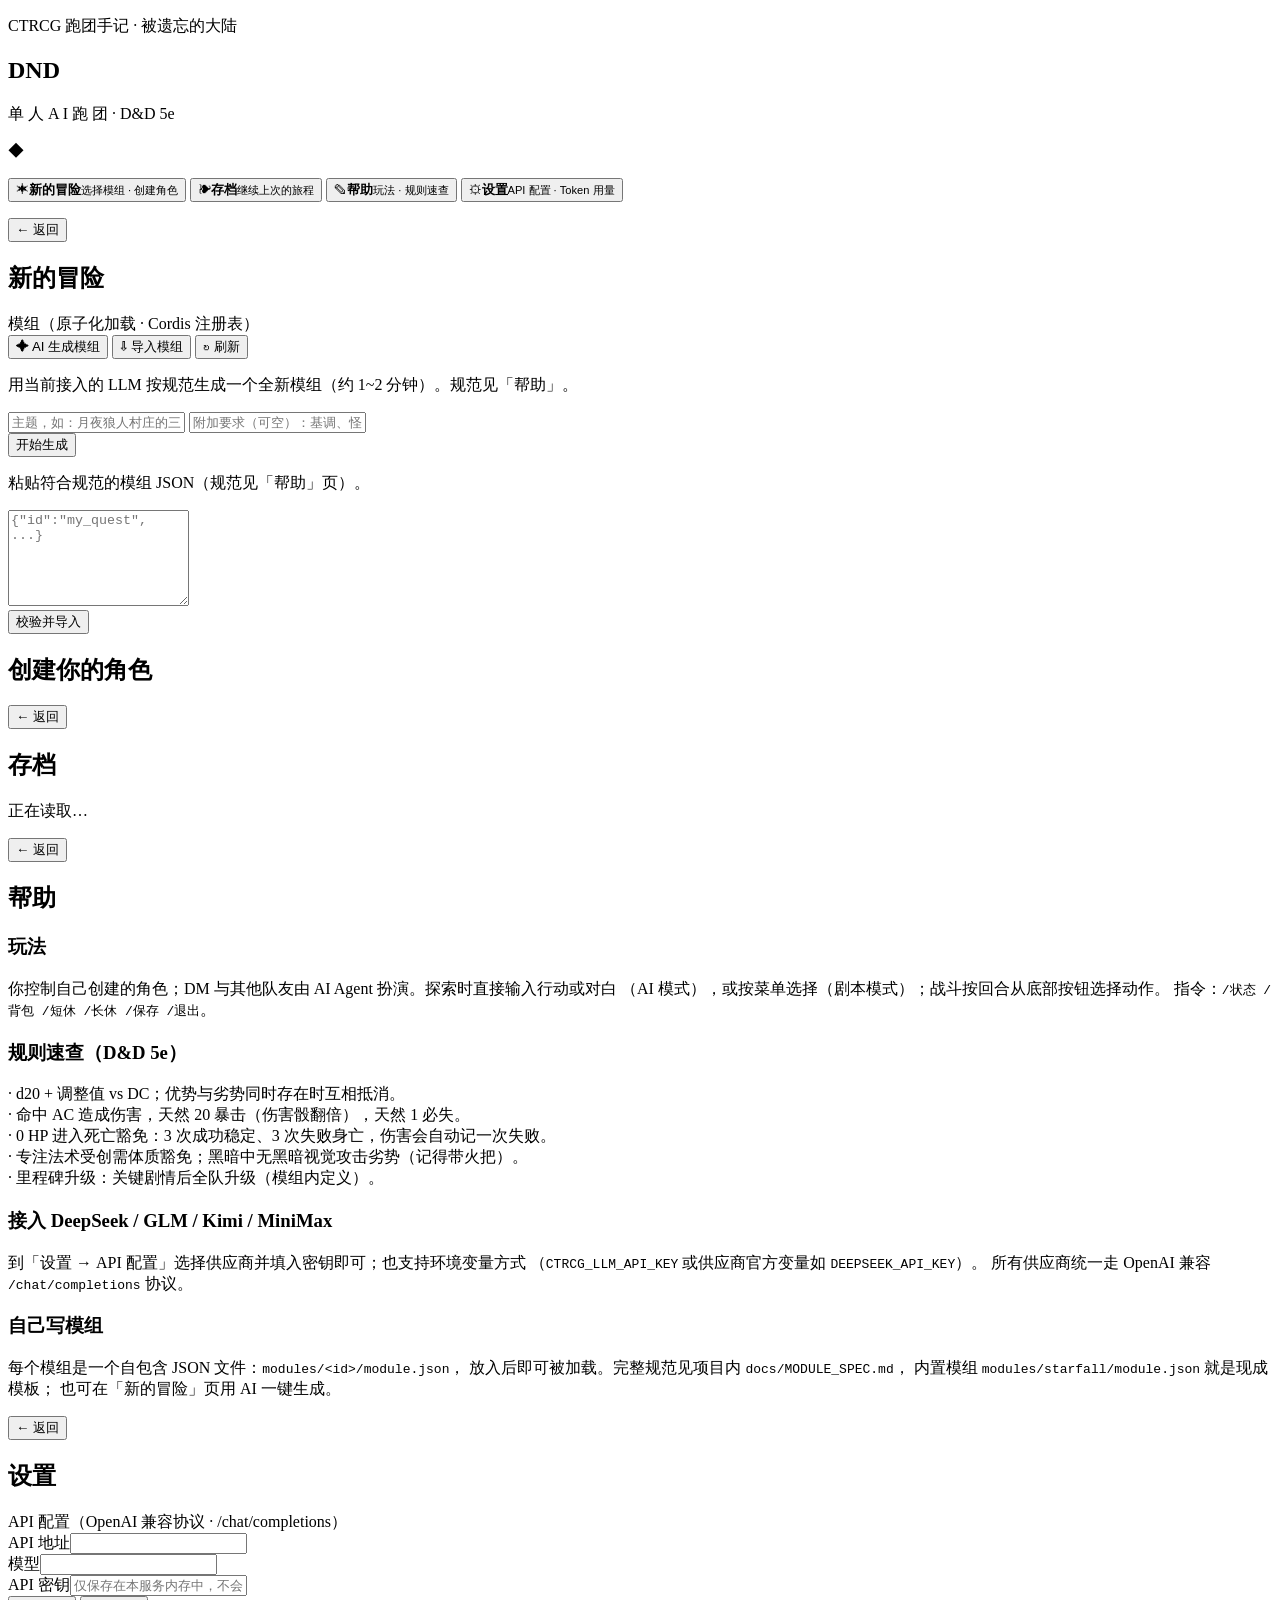
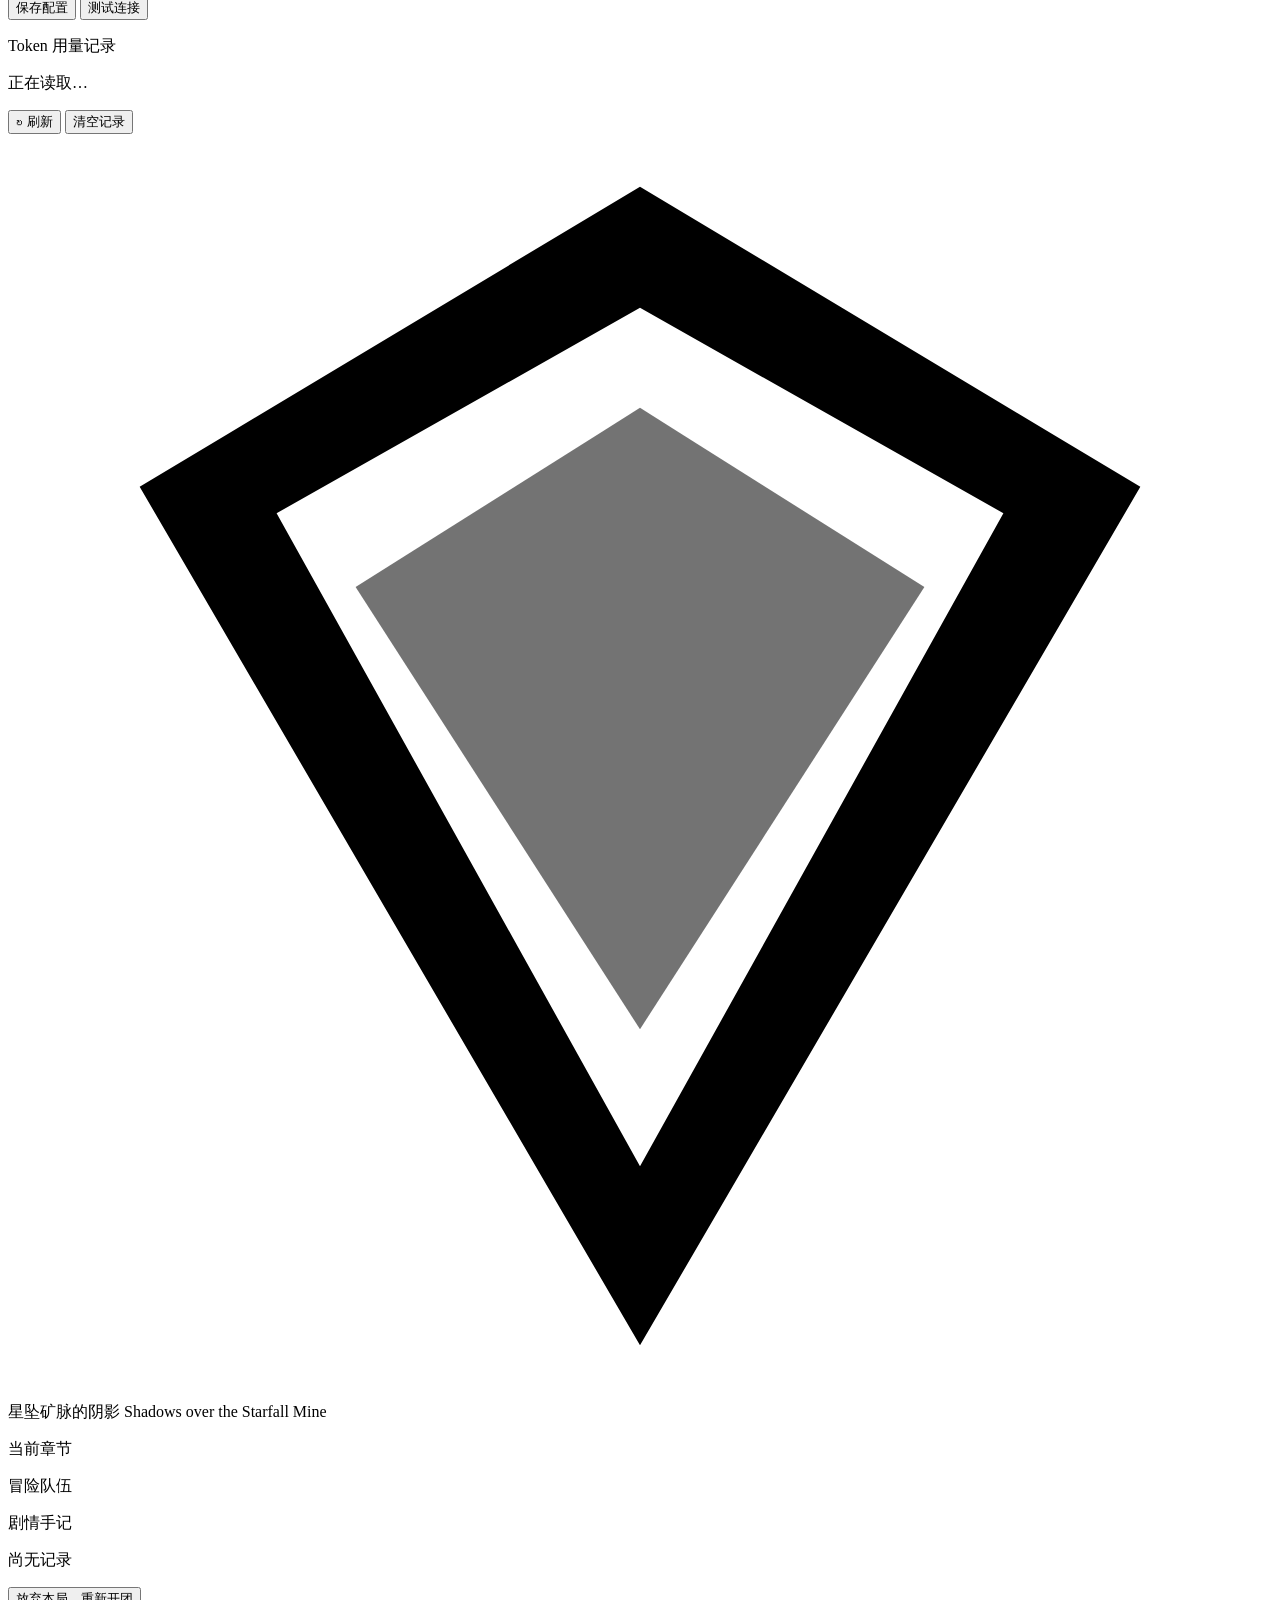
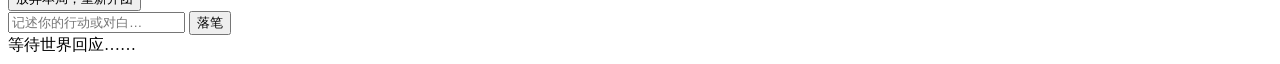
==== ctrcg/web/static/index.html @ 6c973ced "CTRCG 单人 AI 跑团：完整 D&D 5e 规则引擎 + 双预置剧本 规则引擎（ctrcg/rules/，按 SRD 5.1 / PHB 2014 完整机制实现）： - 完整动作经济：动作 + " ====
<!DOCTYPE html>
<html lang="zh-CN">
<head>
<meta charset="utf-8">
<meta name="viewport" content="width=device-width, initial-scale=1">
<title>DND · 星坠矿脉的阴影 · CTRCG 跑团手记</title>
<link rel="icon" href="data:image/svg+xml,%3Csvg xmlns='http://www.w3.org/2000/svg' viewBox='0 0 24 24'%3E%3Cpath fill='%23b08a3e' d='M12 1L2 6.5 12 23l10-16.5L12 1z'/%3E%3C/svg%3E">
<link rel="stylesheet" href="/static/app.css">
</head>
<body>

<!-- ═══════════════ 开始页：主页 / 新的冒险 / 存档 / 帮助 / 设置 ═══════════════ -->
<div id="start-screen">

  <!-- 主页 -->
  <section id="view-home" class="start-view">
    <div class="home-head">
      <p class="home-kicker">CTRCG 跑团手记 · 被遗忘的大陆</p>
      <h1 class="dnd-logo" aria-label="DND">D<span class="dnd-n">N</span>D</h1>
      <p class="home-sub">单 人 A I 跑 团 · D&amp;D 5e</p>
      <p class="home-rule"><span>◆</span></p>
    </div>
    <nav class="home-menu">
      <button class="home-btn" data-view="new">
        <span class="hb-icon">✶</span><b>新的冒险</b><small>选择模组 · 创建角色</small>
      </button>
      <button class="home-btn" data-view="saves">
        <span class="hb-icon">❧</span><b>存档</b><small>继续上次的旅程</small>
      </button>
      <button class="home-btn" data-view="help">
        <span class="hb-icon">✎</span><b>帮助</b><small>玩法 · 规则速查</small>
      </button>
      <button class="home-btn" data-view="settings">
        <span class="hb-icon">⚙</span><b>设置</b><small>API 配置 · Token 用量</small>
      </button>
    </nav>
    <p class="home-foot" id="home-status"></p>
  </section>

  <!-- 新的冒险 -->
  <section id="view-new" class="start-view panel hidden">
    <div class="panel-nav"><button class="btn ghost back-home">← 返回</button>
      <h2 class="panel-title">新的冒险</h2><span class="panel-nav-sp"></span></div>

    <div class="field">
      <label>模组（原子化加载 · Cordis 注册表）</label>
      <div id="module-list" class="module-list"></div>
      <div class="row-btns">
        <button class="btn ghost" id="btn-gen-module">✦ AI 生成模组</button>
        <button class="btn ghost" id="btn-import-module">⇩ 导入模组</button>
        <button class="btn ghost" id="btn-refresh-modules">↻ 刷新</button>
      </div>
      <div id="gen-form" class="subform hidden">
        <p class="hint">用当前接入的 LLM 按规范生成一个全新模组（约 1~2 分钟）。规范见「帮助」。</p>
        <input type="text" id="gen-theme" placeholder="主题，如：月夜狼人村庄的三幕恐怖故事">
        <input type="text" id="gen-hints" placeholder="附加要求（可空）：基调、怪物、结局倾向…">
        <div class="row-btns"><button class="btn solid" id="gen-go">开始生成</button></div>
        <p class="hint" id="gen-msg"></p>
      </div>
      <div id="import-form" class="subform hidden">
        <p class="hint">粘贴符合规范的模组 JSON（规范见「帮助」页）。</p>
        <textarea id="import-json" rows="6" placeholder='{"id":"my_quest", ...}'></textarea>
        <div class="row-btns"><button class="btn solid" id="import-go">校验并导入</button></div>
        <p class="hint" id="import-msg"></p>
      </div>
    </div>

    <div class="divider"></div>
    <h2 class="panel-title">创建你的角色</h2>
    <div id="create-form"></div>
  </section>

  <!-- 存档 -->
  <section id="view-saves" class="start-view panel hidden">
    <div class="panel-nav"><button class="btn ghost back-home">← 返回</button>
      <h2 class="panel-title">存档</h2><span class="panel-nav-sp"></span></div>
    <div id="saves-body"><p class="hint">正在读取…</p></div>
  </section>

  <!-- 帮助 -->
  <section id="view-help" class="start-view panel hidden">
    <div class="panel-nav"><button class="btn ghost back-home">← 返回</button>
      <h2 class="panel-title">帮助</h2><span class="panel-nav-sp"></span></div>
    <div class="help-body">
      <h3>玩法</h3>
      <p>你控制自己创建的角色；DM 与其他队友由 AI Agent 扮演。探索时直接输入行动或对白
      （AI 模式），或按菜单选择（剧本模式）；战斗按回合从底部按钮选择动作。
      指令：<code>/状态 /背包 /短休 /长休 /保存 /退出</code>。</p>
      <h3>规则速查（D&amp;D 5e）</h3>
      <p>· d20 + 调整值 vs DC；优势与劣势同时存在时互相抵消。<br>
      · 命中 AC 造成伤害，天然 20 暴击（伤害骰翻倍），天然 1 必失。<br>
      · 0 HP 进入死亡豁免：3 次成功稳定、3 次失败身亡，伤害会自动记一次失败。<br>
      · 专注法术受创需体质豁免；黑暗中无黑暗视觉攻击劣势（记得带火把）。<br>
      · 里程碑升级：关键剧情后全队升级（模组内定义）。</p>
      <h3>接入 DeepSeek / GLM / Kimi / MiniMax</h3>
      <p>到「设置 → API 配置」选择供应商并填入密钥即可；也支持环境变量方式
      （<code>CTRCG_LLM_API_KEY</code> 或供应商官方变量如 <code>DEEPSEEK_API_KEY</code>）。
      所有供应商统一走 OpenAI 兼容 <code>/chat/completions</code> 协议。</p>
      <h3>自己写模组</h3>
      <p>每个模组是一个自包含 JSON 文件：<code>modules/&lt;id&gt;/module.json</code>，
      放入后即可被加载。完整规范见项目内 <code>docs/MODULE_SPEC.md</code>，
      内置模组 <code>modules/starfall/module.json</code> 就是现成模板；
      也可在「新的冒险」页用 AI 一键生成。</p>
    </div>
  </section>

  <!-- 设置 -->
  <section id="view-settings" class="start-view panel hidden">
    <div class="panel-nav"><button class="btn ghost back-home">← 返回</button>
      <h2 class="panel-title">设置</h2><span class="panel-nav-sp"></span></div>

    <div class="field">
      <label>API 配置（OpenAI 兼容协议 · /chat/completions）</label>
      <div id="provider-cards" class="card-row"></div>
      <div class="settings-grid">
        <div><label class="mini">API 地址</label><input type="text" id="set-base"></div>
        <div><label class="mini">模型</label><input type="text" id="set-model" list="model-list">
          <datalist id="model-list"></datalist></div>
        <div><label class="mini">API 密钥</label><input type="password" id="set-key"
          placeholder="仅保存在本服务内存中，不会落盘"></div>
      </div>
      <div class="row-btns">
        <button class="btn solid" id="set-save">保存配置</button>
        <button class="btn ghost" id="set-test">测试连接</button>
      </div>
      <p class="hint" id="set-msg"></p>
      <p class="hint" id="set-env-hint"></p>
    </div>

    <div class="divider"></div>
    <div class="field">
      <label>Token 用量记录</label>
      <div id="usage-box"><p class="hint">正在读取…</p></div>
      <div class="row-btns">
        <button class="btn ghost" id="usage-refresh">↻ 刷新</button>
        <button class="btn ghost" id="usage-clear">清空记录</button>
      </div>
    </div>
  </section>
</div>

<!-- ═══════════════ 对局界面 ═══════════════ -->
<div id="app" class="hidden">
  <header id="topbar">
    <div class="brand">
      <svg class="d20" viewBox="0 0 24 24" aria-hidden="true"><path d="M12 1 2.5 6.7 12 23l9.5-16.3L12 1zm0 2.3 6.9 3.9L12 19.6 5.1 7.2 12 3.3z"/><path d="M12 5.2 6.6 8.6 12 17l5.4-8.4L12 5.2z" opacity=".55"/></svg>
      <div class="brand-text">
        <span class="brand-title" id="brand-title">星坠矿脉的阴影</span>
        <span class="brand-sub" id="brand-sub">Shadows over the Starfall Mine</span>
      </div>
    </div>
    <div class="top-right">
      <span class="top-crumb" id="scene-crumb"></span>
      <span class="badge" id="mode-badge"></span>
      <span class="gold-chip" id="gold-chip" title="队伍金币"></span>
    </div>
  </header>

  <main id="layout">
    <aside id="sidebar">
      <div class="side-card" id="scene-card">
        <p class="side-label">当前章节</p>
        <p class="scene-act" id="scene-act"></p>
        <p class="scene-loc" id="scene-loc"></p>
      </div>
      <div class="side-card">
        <p class="side-label">冒险队伍</p>
        <div id="party-list"></div>
      </div>
      <div class="side-card" id="flag-card">
        <p class="side-label">剧情手记</p>
        <div id="flag-list"><p class="side-empty">尚无记录</p></div>
      </div>
      <div class="side-actions">
        <button class="btn ghost" id="btn-reset">放弃本局，重新开团</button>
      </div>
    </aside>

    <section id="stage">
      <div id="chronicle" aria-live="polite"></div>
      <div id="bottombar">
        <div id="choices" class="hidden"></div>
        <form id="ask-form" class="hidden">
          <input id="ask-box" autocomplete="off" placeholder="记述你的行动或对白…">
          <button type="submit" class="btn solid">落笔</button>
        </form>
        <div id="idle-hint">等待世界回应……</div>
      </div>
    </section>
  </main>
</div>

<script src="/static/app.js"></script>
</body>
</html>
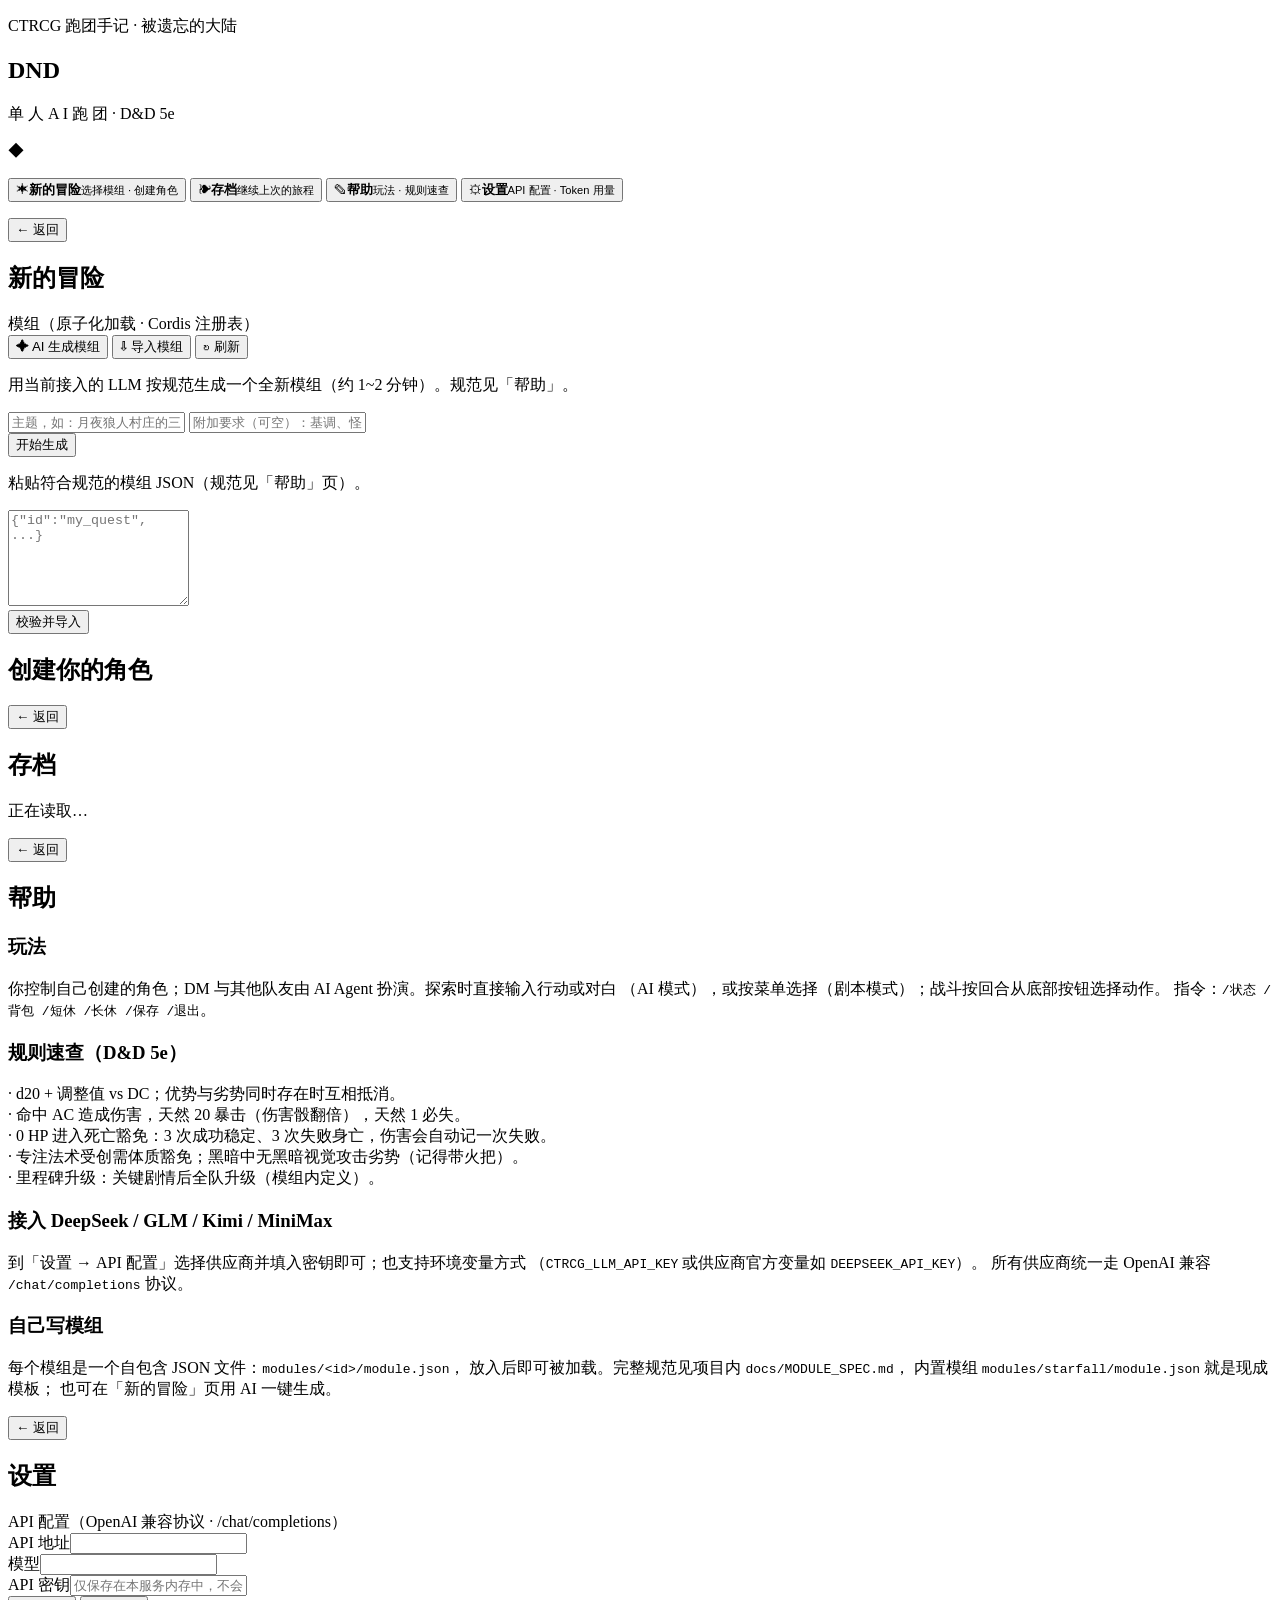
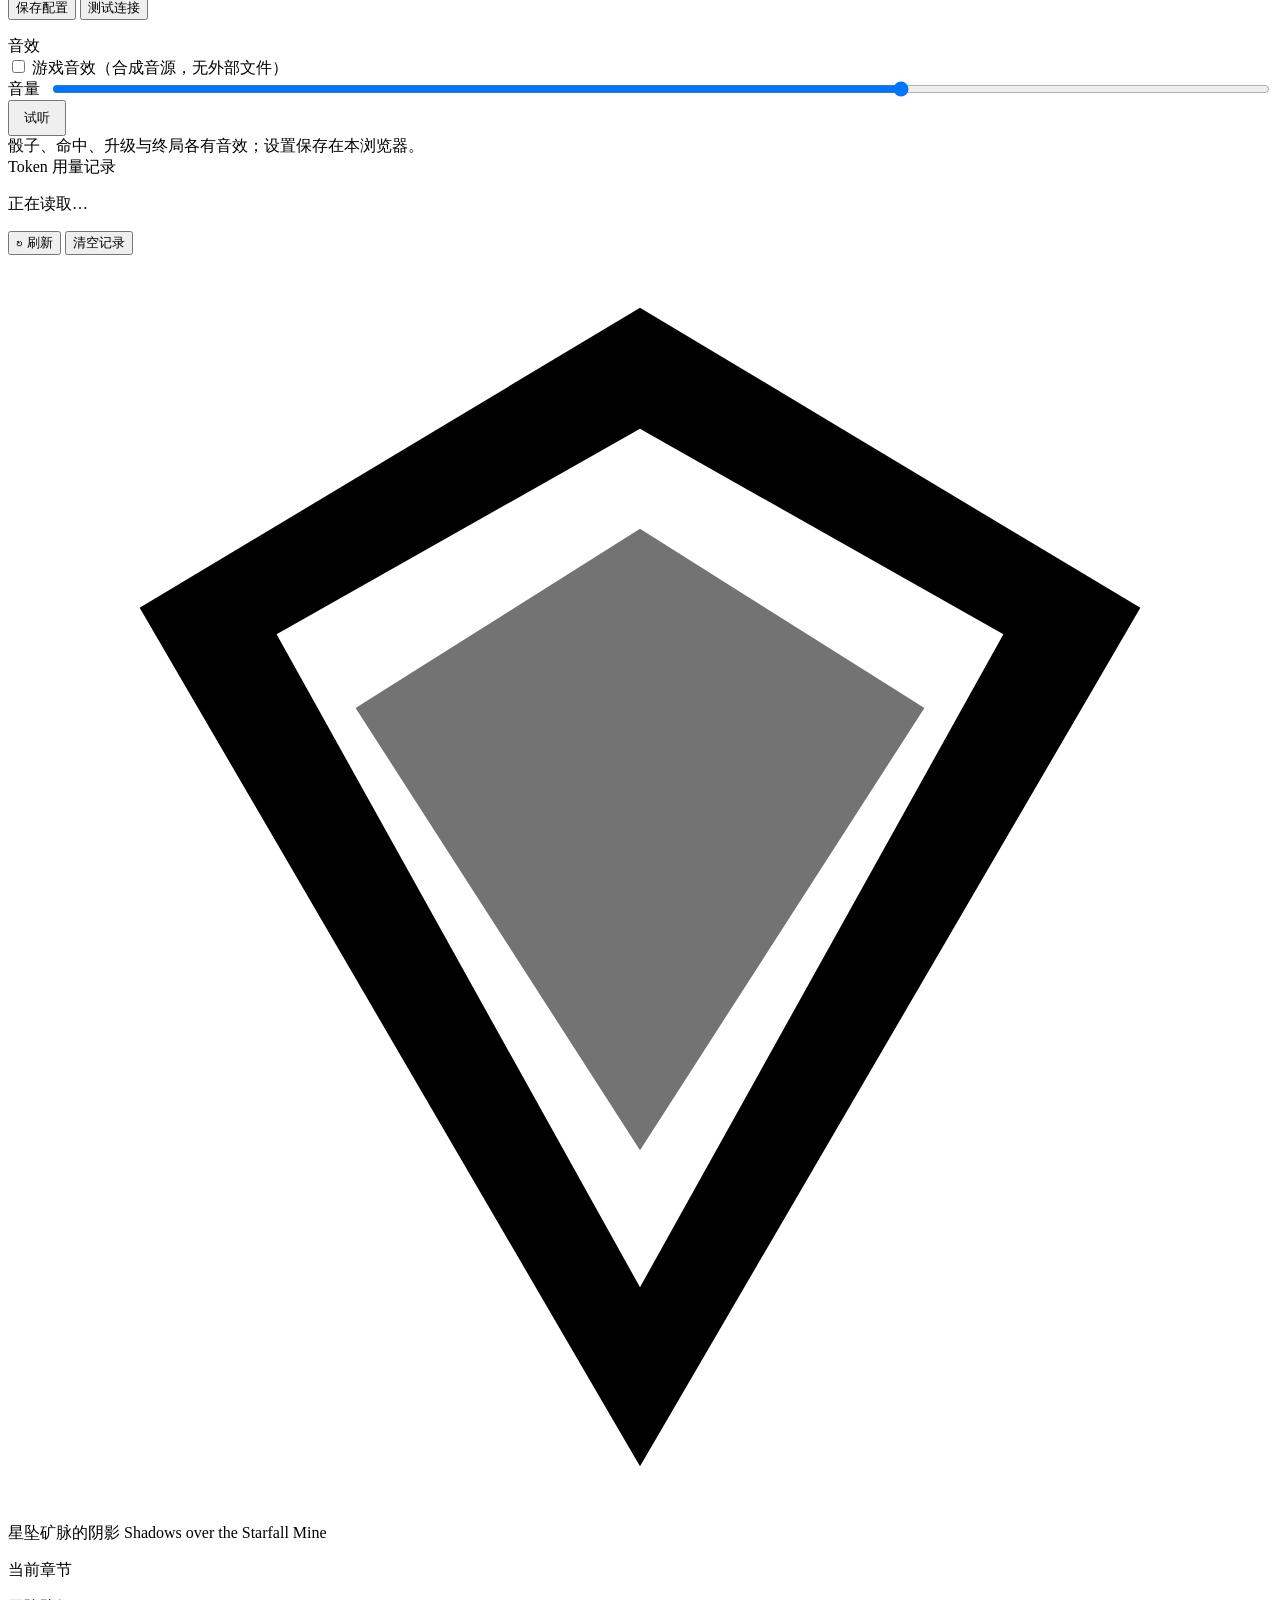
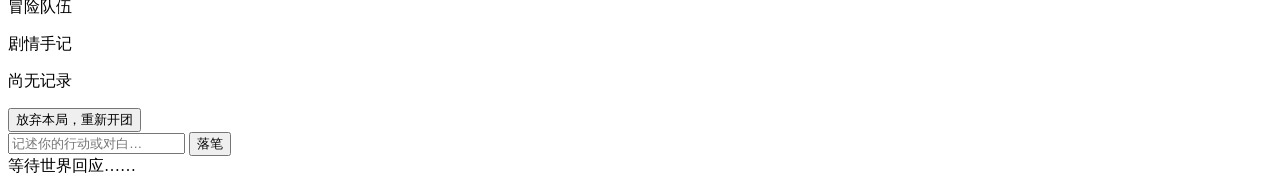
==== commit 194408f0: "v1.0.0：三部内置模组+视听演出+发行工程" ====
--- a/ctrcg/web/static/index.html
+++ b/ctrcg/web/static/index.html
@@ -127,6 +127,19 @@
       <p class="hint" id="set-env-hint"></p>
     </div>
 
+    <div class="field">
+      <label>音效</label>
+      <div class="sound-row">
+        <label class="toggle"><input type="checkbox" id="snd-on">
+          <span>游戏音效（合成音源，无外部文件）</span></label>
+        <label class="mini" style="display:flex;align-items:center;gap:10px;min-width:220px">
+          音量<input type="range" id="snd-vol" min="0" max="100" value="70" style="flex:1">
+        </label>
+        <button class="btn ghost" id="snd-test" style="width:auto;padding:7px 14px">试听</button>
+      </div>
+      <div class="hint">骰子、命中、升级与终局各有音效；设置保存在本浏览器。</div>
+    </div>
+
     <div class="divider"></div>
     <div class="field">
       <label>Token 用量记录</label>
@@ -190,6 +203,13 @@
   </main>
 </div>
 
+<!-- ═══════════════ 特效叠加层 ═══════════════ -->
+<div id="dice-overlay" class="hidden" aria-hidden="true"></div>
+<div id="flourish" class="hidden" aria-hidden="true"></div>
+<div id="ending" class="hidden" aria-hidden="true"></div>
+<div id="tour" class="hidden" aria-hidden="true"></div>
+
+<script src="/static/fx.js"></script>
 <script src="/static/app.js"></script>
 </body>
 </html>
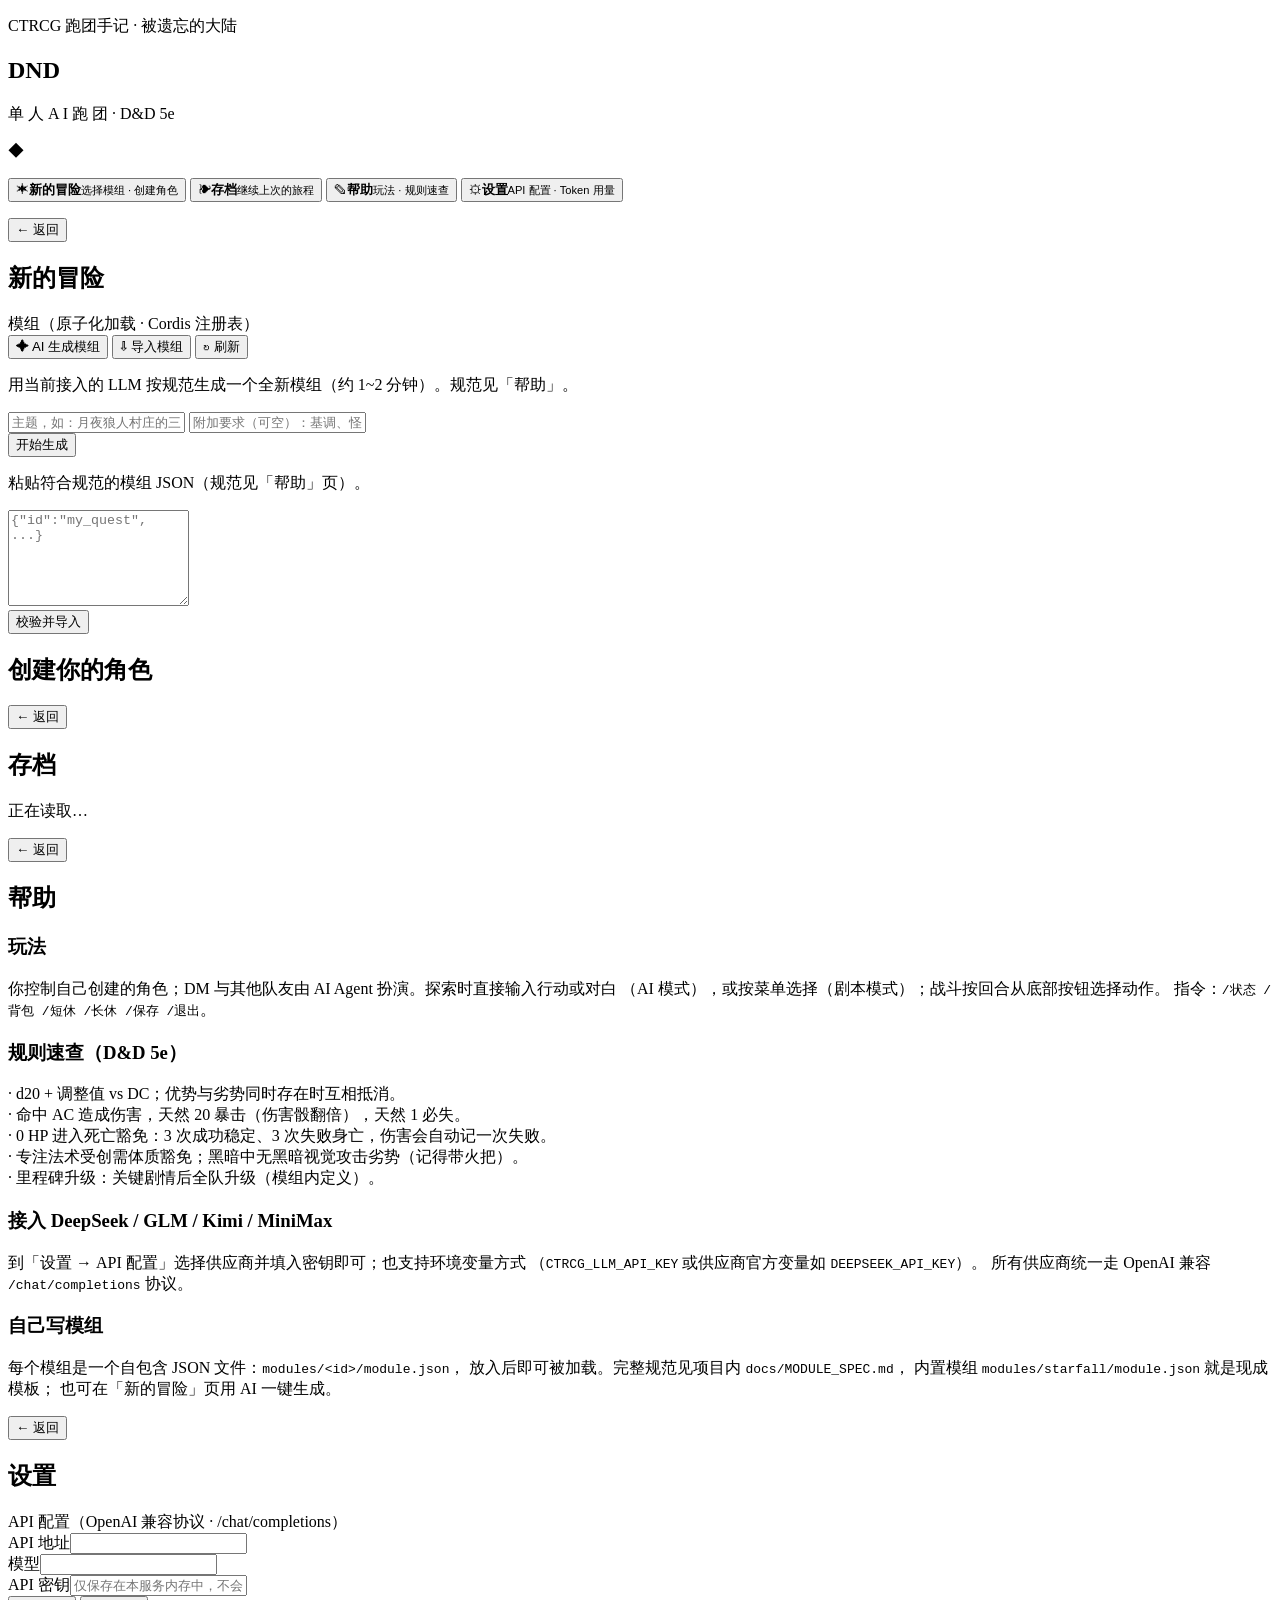
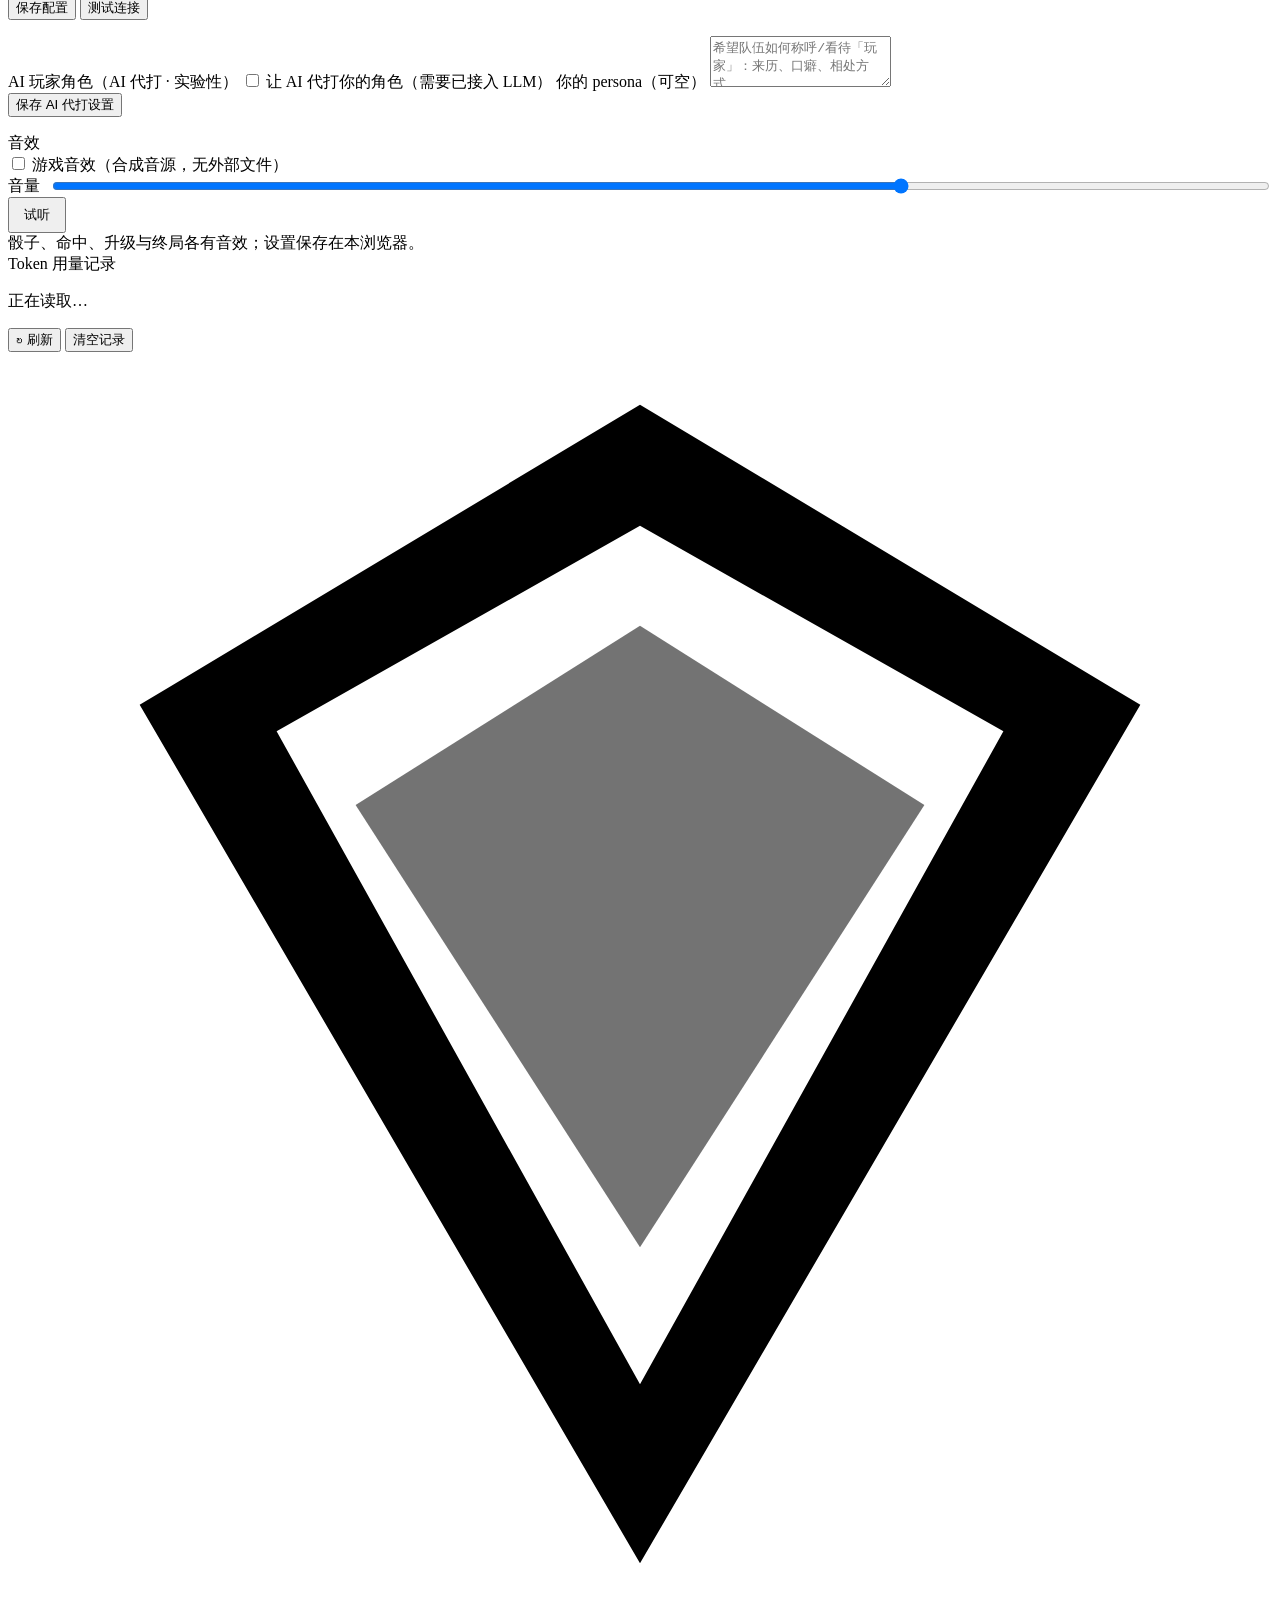
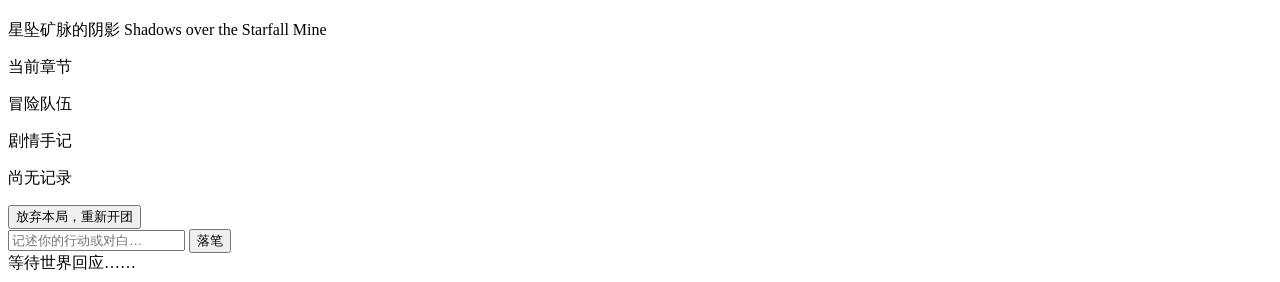
==== commit 912ee25a: "1.6.0：SillyTavern 架构全员化——AI PC 代打、同伴独立 Agent、NPC 子智能体 + 默认剧本《蓝望塔》 - AI PC（玩家 AI 代打）：新增 ctrcg/st 提示词栈" ====
--- a/ctrcg/web/static/index.html
+++ b/ctrcg/web/static/index.html
@@ -128,6 +128,20 @@
     </div>
 
     <div class="field">
+      <label>AI 玩家角色（AI 代打 · 实验性）</label>
+      <label class="toggle"><input type="checkbox" id="aipc-on">
+        <span>让 AI 代打你的角色（需要已接入 LLM）</span></label>
+      <label class="mini" for="aipc-persona">你的 persona（可空）</label>
+      <textarea id="aipc-persona" rows="3" maxlength="1000"
+        placeholder="希望队伍如何称呼/看待「玩家」：来历、口癖、相处方式……"></textarea>
+      <div class="row-btns">
+        <button class="btn solid" id="aipc-save">保存 AI 代打设置</button>
+      </div>
+      <p class="hint" id="aipc-llm-hint"></p>
+      <p class="hint" id="aipc-msg"></p>
+    </div>
+
+    <div class="field">
       <label>音效</label>
       <div class="sound-row">
         <label class="toggle"><input type="checkbox" id="snd-on">
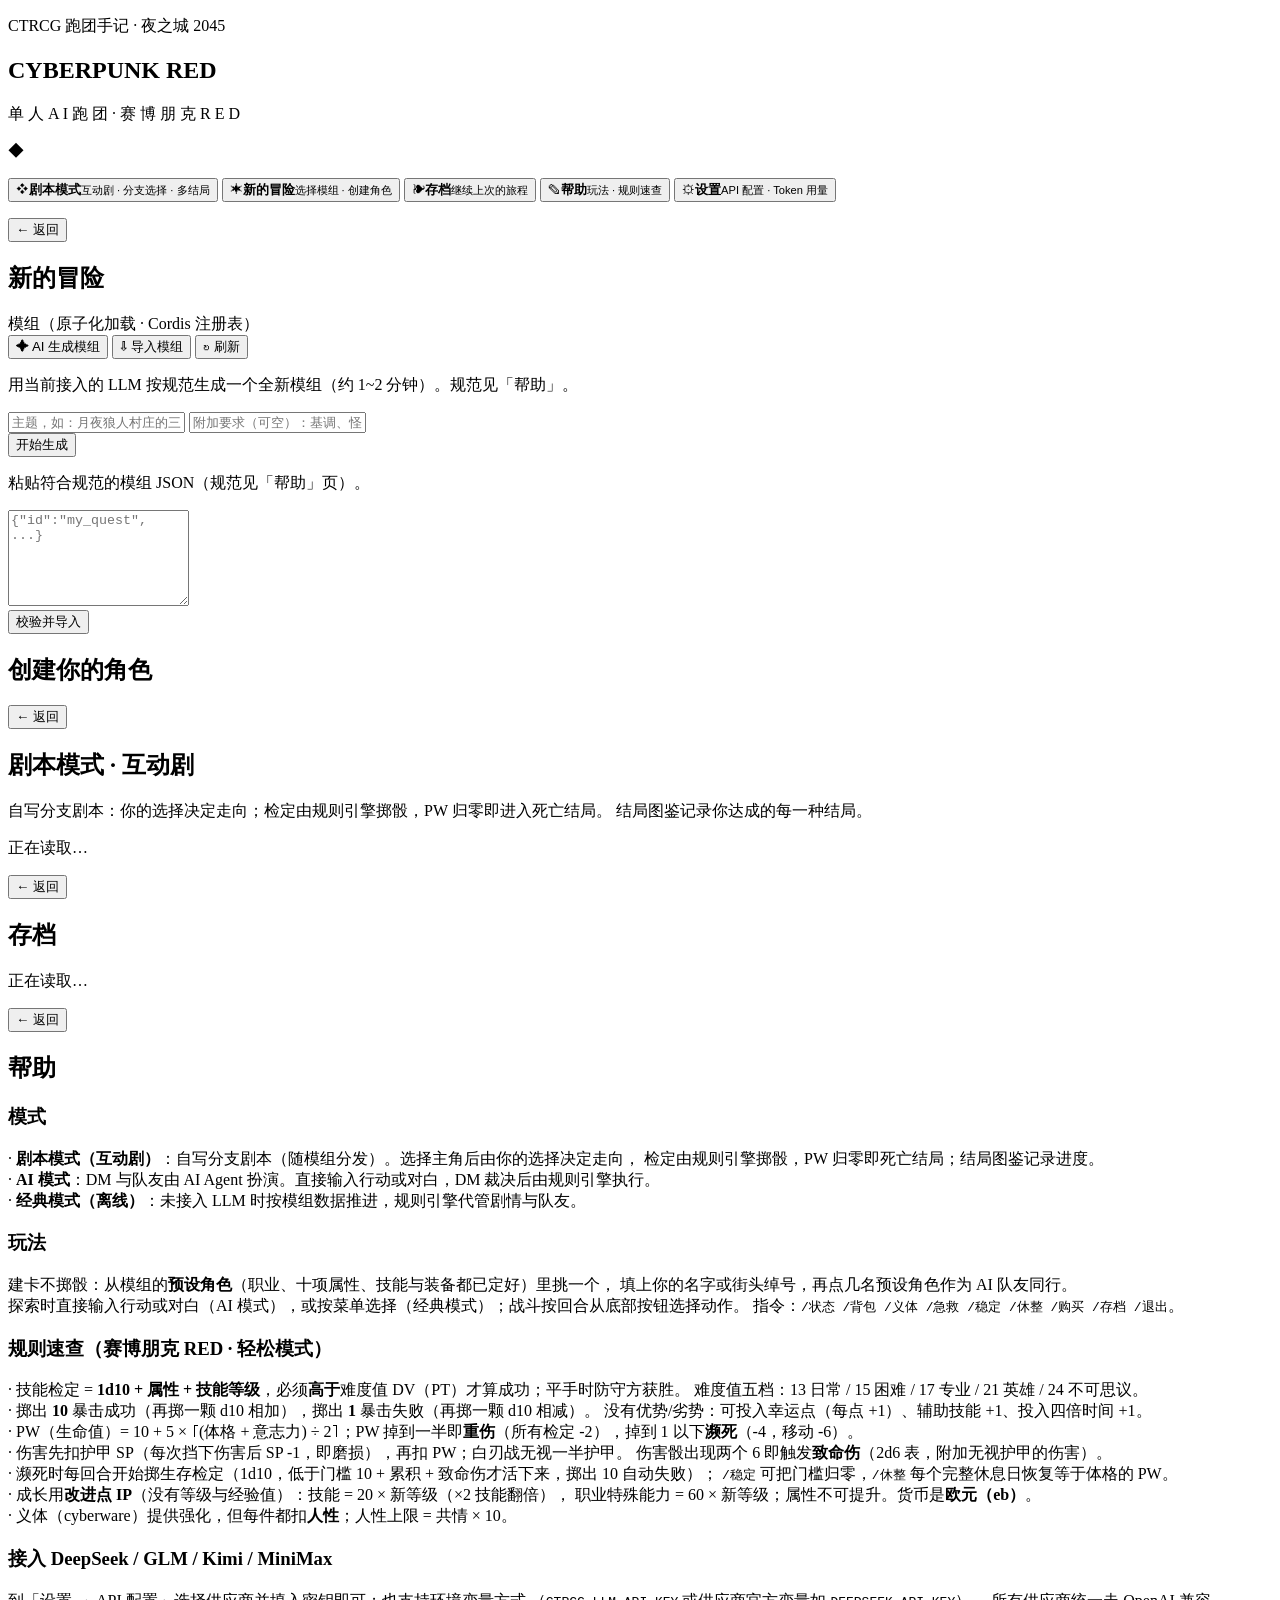
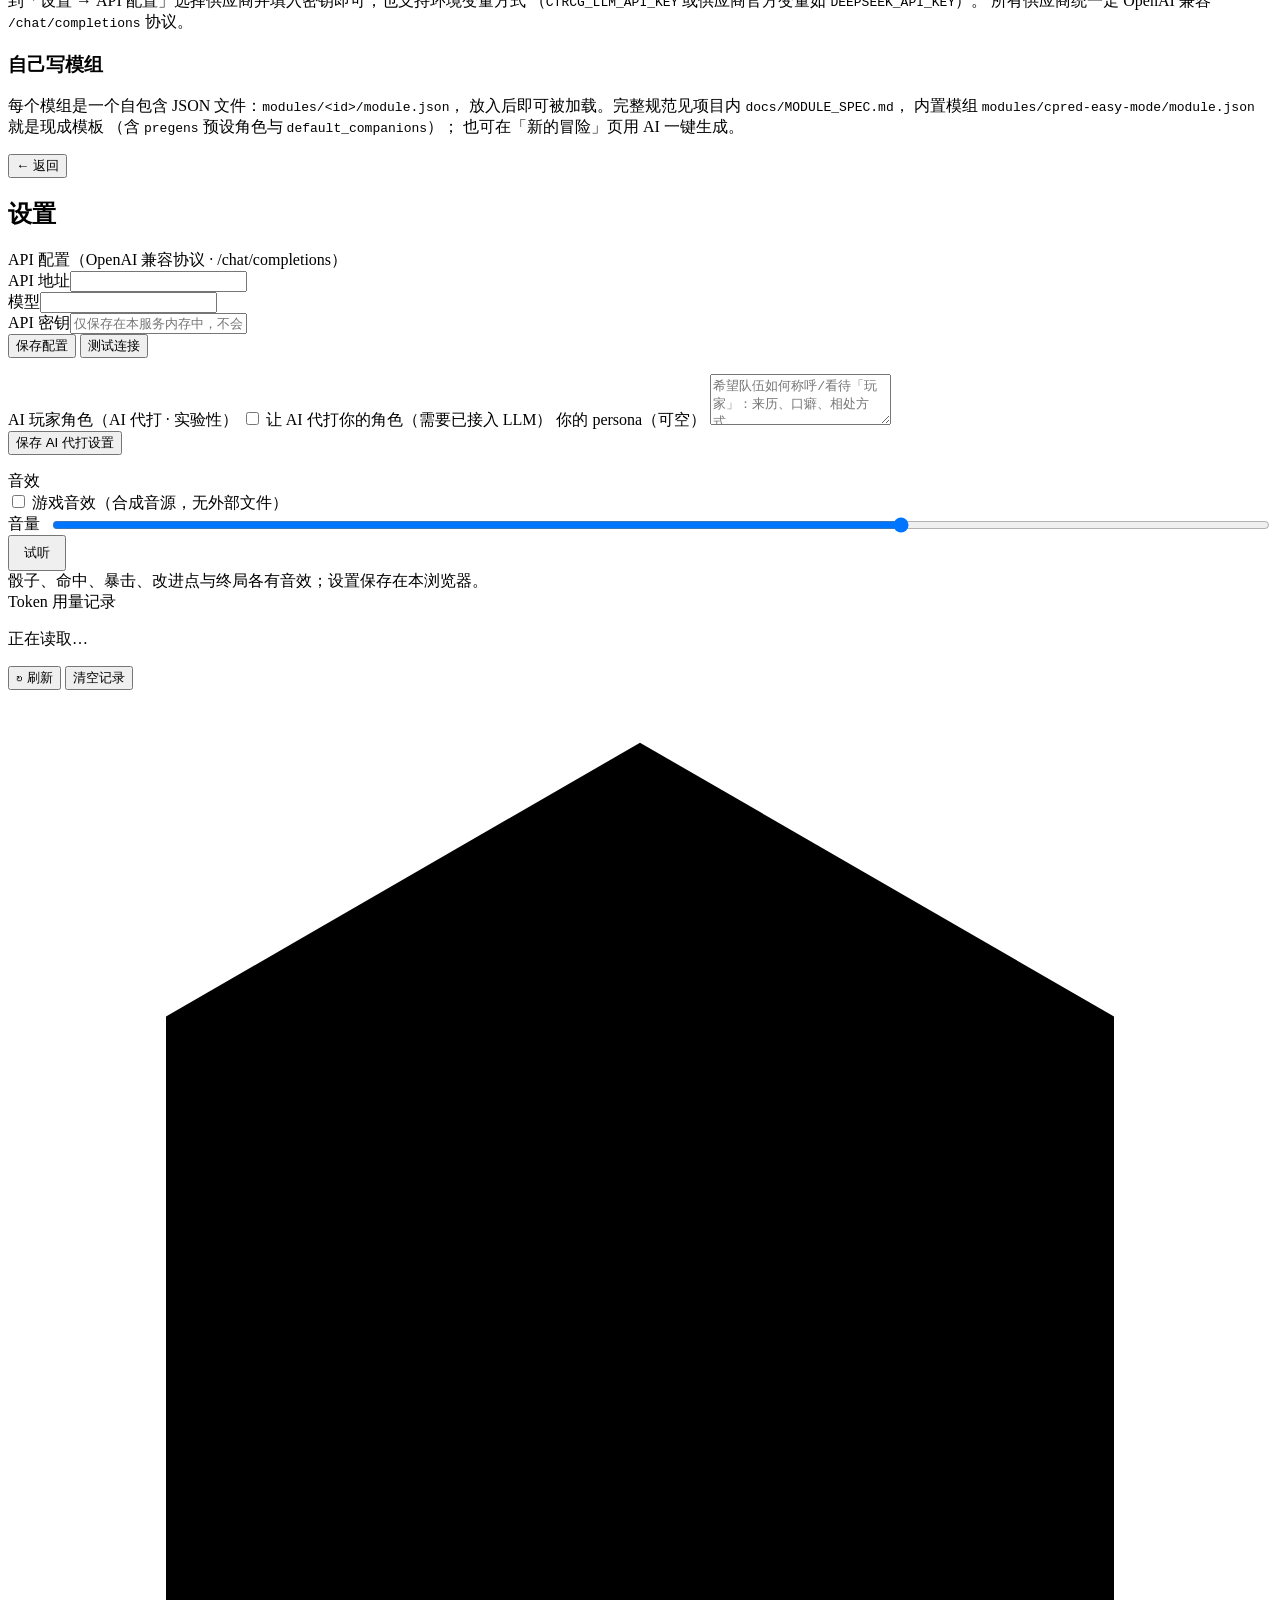
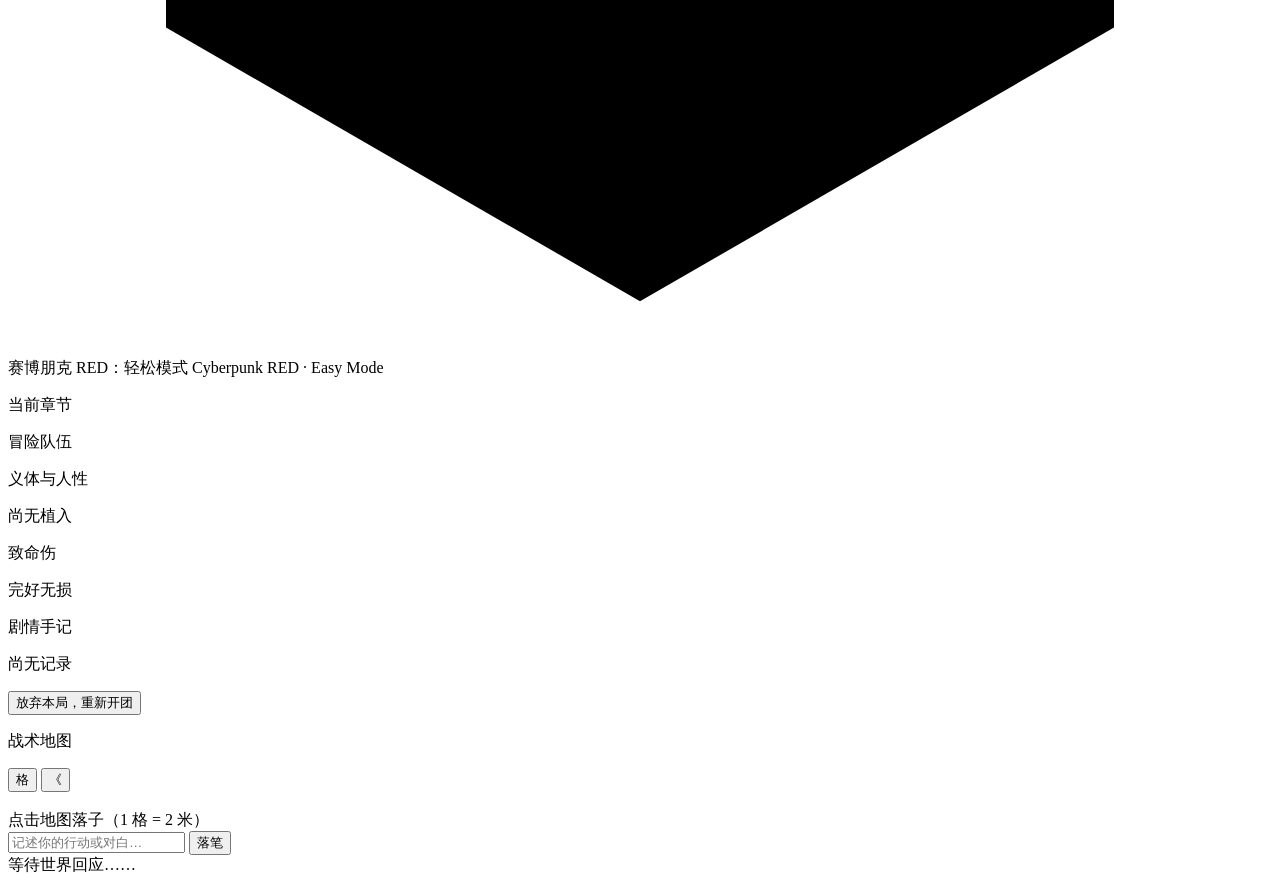
==== commit 86b877c4: "2.0.0：整体移植为《赛博朋克 RED：轻松模式》——RED 规则引擎 + 唯一模组「抢钱行动」+ 人名英文化 - 规则层重写为 Cyberpunk RED（轻松模式）：d10 + 属性 + 技能对" ====
--- a/ctrcg/web/static/index.html
+++ b/ctrcg/web/static/index.html
@@ -3,8 +3,8 @@
 <head>
 <meta charset="utf-8">
 <meta name="viewport" content="width=device-width, initial-scale=1">
-<title>DND · 星坠矿脉的阴影 · CTRCG 跑团手记</title>
-<link rel="icon" href="data:image/svg+xml,%3Csvg xmlns='http://www.w3.org/2000/svg' viewBox='0 0 24 24'%3E%3Cpath fill='%23b08a3e' d='M12 1L2 6.5 12 23l10-16.5L12 1z'/%3E%3C/svg%3E">
+<title>CPRED · 赛博朋克 RED · CTRCG 跑团手记</title>
+<link rel="icon" href="data:image/svg+xml,%3Csvg xmlns='http://www.w3.org/2000/svg' viewBox='0 0 24 24'%3E%3Cpath fill='%23c8443c' d='M12 1 3 6.2v11.6L12 23l9-5.2V6.2L12 1z'/%3E%3C/svg%3E">
 <link rel="stylesheet" href="/static/app.css">
 </head>
 <body>
@@ -15,12 +15,15 @@
   <!-- 主页 -->
   <section id="view-home" class="start-view">
     <div class="home-head">
-      <p class="home-kicker">CTRCG 跑团手记 · 被遗忘的大陆</p>
-      <h1 class="dnd-logo" aria-label="DND">D<span class="dnd-n">N</span>D</h1>
-      <p class="home-sub">单 人 A I 跑 团 · D&amp;D 5e</p>
+      <p class="home-kicker">CTRCG 跑团手记 · 夜之城 2045</p>
+      <h1 class="brand-logo" aria-label="CYBERPUNK RED">CYBERPUNK <span class="brand-x">RED</span></h1>
+      <p class="home-sub">单 人 A I 跑 团 · 赛 博 朋 克 R E D</p>
       <p class="home-rule"><span>◆</span></p>
     </div>
     <nav class="home-menu">
+      <button class="home-btn" data-view="story">
+        <span class="hb-icon">❖</span><b>剧本模式</b><small>互动剧 · 分支选择 · 多结局</small>
+      </button>
       <button class="home-btn" data-view="new">
         <span class="hb-icon">✶</span><b>新的冒险</b><small>选择模组 · 创建角色</small>
       </button>
@@ -70,6 +73,15 @@
     <div id="create-form"></div>
   </section>
 
+  <!-- 剧本模式（互动剧） -->
+  <section id="view-story" class="start-view panel hidden">
+    <div class="panel-nav"><button class="btn ghost back-home">← 返回</button>
+      <h2 class="panel-title">剧本模式 · 互动剧</h2><span class="panel-nav-sp"></span></div>
+    <p class="hint">自写分支剧本：你的选择决定走向；检定由规则引擎掷骰，PW 归零即进入死亡结局。
+    结局图鉴记录你达成的每一种结局。</p>
+    <div id="story-list"><p class="hint">正在读取…</p></div>
+  </section>
+
   <!-- 存档 -->
   <section id="view-saves" class="start-view panel hidden">
     <div class="panel-nav"><button class="btn ghost back-home">← 返回</button>
@@ -82,16 +94,29 @@
     <div class="panel-nav"><button class="btn ghost back-home">← 返回</button>
       <h2 class="panel-title">帮助</h2><span class="panel-nav-sp"></span></div>
     <div class="help-body">
+      <h3>模式</h3>
+      <p>· <b>剧本模式（互动剧）</b>：自写分支剧本（随模组分发）。选择主角后由你的选择决定走向，
+      检定由规则引擎掷骰，PW 归零即死亡结局；结局图鉴记录进度。<br>
+      · <b>AI 模式</b>：DM 与队友由 AI Agent 扮演。直接输入行动或对白，DM 裁决后由规则引擎执行。<br>
+      · <b>经典模式（离线）</b>：未接入 LLM 时按模组数据推进，规则引擎代管剧情与队友。</p>
       <h3>玩法</h3>
-      <p>你控制自己创建的角色；DM 与其他队友由 AI Agent 扮演。探索时直接输入行动或对白
-      （AI 模式），或按菜单选择（剧本模式）；战斗按回合从底部按钮选择动作。
-      指令：<code>/状态 /背包 /短休 /长休 /保存 /退出</code>。</p>
-      <h3>规则速查（D&amp;D 5e）</h3>
-      <p>· d20 + 调整值 vs DC；优势与劣势同时存在时互相抵消。<br>
-      · 命中 AC 造成伤害，天然 20 暴击（伤害骰翻倍），天然 1 必失。<br>
-      · 0 HP 进入死亡豁免：3 次成功稳定、3 次失败身亡，伤害会自动记一次失败。<br>
-      · 专注法术受创需体质豁免；黑暗中无黑暗视觉攻击劣势（记得带火把）。<br>
-      · 里程碑升级：关键剧情后全队升级（模组内定义）。</p>
+      <p>建卡不掷骰：从模组的<b>预设角色</b>（职业、十项属性、技能与装备都已定好）里挑一个，
+      填上你的名字或街头绰号，再点几名预设角色作为 AI 队友同行。<br>
+      探索时直接输入行动或对白（AI 模式），或按菜单选择（经典模式）；战斗按回合从底部按钮选择动作。
+      指令：<code>/状态 /背包 /义体 /急救 /稳定 /休整 /购买 /存档 /退出</code>。</p>
+      <h3>规则速查（赛博朋克 RED · 轻松模式）</h3>
+      <p>· 技能检定 = <b>1d10 + 属性 + 技能等级</b>，必须<b>高于</b>难度值 DV（PT）才算成功；平手时防守方获胜。
+      难度值五档：13 日常 / 15 困难 / 17 专业 / 21 英雄 / 24 不可思议。<br>
+      · 掷出 <b>10</b> 暴击成功（再掷一颗 d10 相加），掷出 <b>1</b> 暴击失败（再掷一颗 d10 相减）。
+      没有优势/劣势：可投入幸运点（每点 +1）、辅助技能 +1、投入四倍时间 +1。<br>
+      · PW（生命值）= 10 + 5 × ⌈(体格 + 意志力) ÷ 2⌉；PW 掉到一半即<b>重伤</b>（所有检定 -2），掉到 1 以下<b>濒死</b>（-4，移动 -6）。<br>
+      · 伤害先扣护甲 SP（每次挡下伤害后 SP -1，即磨损），再扣 PW；白刃战无视一半护甲。
+      伤害骰出现两个 6 即触发<b>致命伤</b>（2d6 表，附加无视护甲的伤害）。<br>
+      · 濒死时每回合开始掷生存检定（1d10，低于门槛 10 + 累积 + 致命伤才活下来，掷出 10 自动失败）；
+      <code>/稳定</code> 可把门槛归零，<code>/休整</code> 每个完整休息日恢复等于体格的 PW。<br>
+      · 成长用<b>改进点 IP</b>（没有等级与经验值）：技能 = 20 × 新等级（×2 技能翻倍），
+      职业特殊能力 = 60 × 新等级；属性不可提升。货币是<b>欧元（eb）</b>。<br>
+      · 义体（cyberware）提供强化，但每件都扣<b>人性</b>；人性上限 = 共情 × 10。</p>
       <h3>接入 DeepSeek / GLM / Kimi / MiniMax</h3>
       <p>到「设置 → API 配置」选择供应商并填入密钥即可；也支持环境变量方式
       （<code>CTRCG_LLM_API_KEY</code> 或供应商官方变量如 <code>DEEPSEEK_API_KEY</code>）。
@@ -99,9 +124,11 @@
       <h3>自己写模组</h3>
       <p>每个模组是一个自包含 JSON 文件：<code>modules/&lt;id&gt;/module.json</code>，
       放入后即可被加载。完整规范见项目内 <code>docs/MODULE_SPEC.md</code>，
-      内置模组 <code>modules/starfall/module.json</code> 就是现成模板；
+      内置模组 <code>modules/cpred-easy-mode/module.json</code> 就是现成模板
+      （含 <code>pregens</code> 预设角色与 <code>default_companions</code>）；
       也可在「新的冒险」页用 AI 一键生成。</p>
     </div>
+    <div id="rulebook" class="help-body"></div>
   </section>
 
   <!-- 设置 -->
@@ -151,7 +178,7 @@
         </label>
         <button class="btn ghost" id="snd-test" style="width:auto;padding:7px 14px">试听</button>
       </div>
-      <div class="hint">骰子、命中、升级与终局各有音效；设置保存在本浏览器。</div>
+      <div class="hint">骰子、命中、暴击、改进点与终局各有音效；设置保存在本浏览器。</div>
     </div>
 
     <div class="divider"></div>
@@ -170,16 +197,17 @@
 <div id="app" class="hidden">
   <header id="topbar">
     <div class="brand">
-      <svg class="d20" viewBox="0 0 24 24" aria-hidden="true"><path d="M12 1 2.5 6.7 12 23l9.5-16.3L12 1zm0 2.3 6.9 3.9L12 19.6 5.1 7.2 12 3.3z"/><path d="M12 5.2 6.6 8.6 12 17l5.4-8.4L12 5.2z" opacity=".55"/></svg>
+      <svg class="d10" viewBox="0 0 24 24" aria-hidden="true"><path class="die-body" d="M12 1 3 6.2v11.6L12 23l9-5.2V6.2L12 1z"/><path class="die-inner" d="M12 4 6 7.5v9L12 20l6-3.5v-9L12 4z"/></svg>
       <div class="brand-text">
-        <span class="brand-title" id="brand-title">星坠矿脉的阴影</span>
-        <span class="brand-sub" id="brand-sub">Shadows over the Starfall Mine</span>
+        <span class="brand-title" id="brand-title">赛博朋克 RED：轻松模式</span>
+        <span class="brand-sub" id="brand-sub">Cyberpunk RED · Easy Mode</span>
       </div>
     </div>
     <div class="top-right">
       <span class="top-crumb" id="scene-crumb"></span>
       <span class="badge" id="mode-badge"></span>
-      <span class="gold-chip" id="gold-chip" title="队伍金币"></span>
+      <span class="ip-chip" id="ip-chip" title="队伍改进点 IP"></span>
+      <span class="eb-chip" id="eb-chip" title="队伍欧元（eb）"></span>
     </div>
   </header>
 
@@ -194,6 +222,14 @@
         <p class="side-label">冒险队伍</p>
         <div id="party-list"></div>
       </div>
+      <div class="side-card" id="cyber-card">
+        <p class="side-label">义体与人性</p>
+        <div id="cyber-list"><p class="side-empty">尚无植入</p></div>
+      </div>
+      <div class="side-card" id="crit-card">
+        <p class="side-label">致命伤</p>
+        <div id="crit-list"><p class="side-empty">完好无损</p></div>
+      </div>
       <div class="side-card" id="flag-card">
         <p class="side-label">剧情手记</p>
         <div id="flag-list"><p class="side-empty">尚无记录</p></div>
@@ -202,6 +238,22 @@
         <button class="btn ghost" id="btn-reset">放弃本局，重新开团</button>
       </div>
     </aside>
+
+    <section id="map-panel" class="hidden">
+      <div class="map-head">
+        <p class="side-label" id="map-label">战术地图</p>
+        <div class="map-tools">
+          <button class="btn ghost tiny" id="btn-map-grid" title="显示/隐藏网格线">格</button>
+          <button class="btn ghost tiny" id="btn-map-fold" title="收起/展开地图">《</button>
+        </div>
+      </div>
+      <div id="map-viewport">
+        <img id="map-bg" alt="" draggable="false">
+        <div id="map-gridlines" class="hidden"></div>
+        <div id="map-tokens"></div>
+        <div id="map-move-hint" class="hidden">点击地图落子（1 格 = 2 米）</div>
+      </div>
+    </section>
 
     <section id="stage">
       <div id="chronicle" aria-live="polite"></div>
